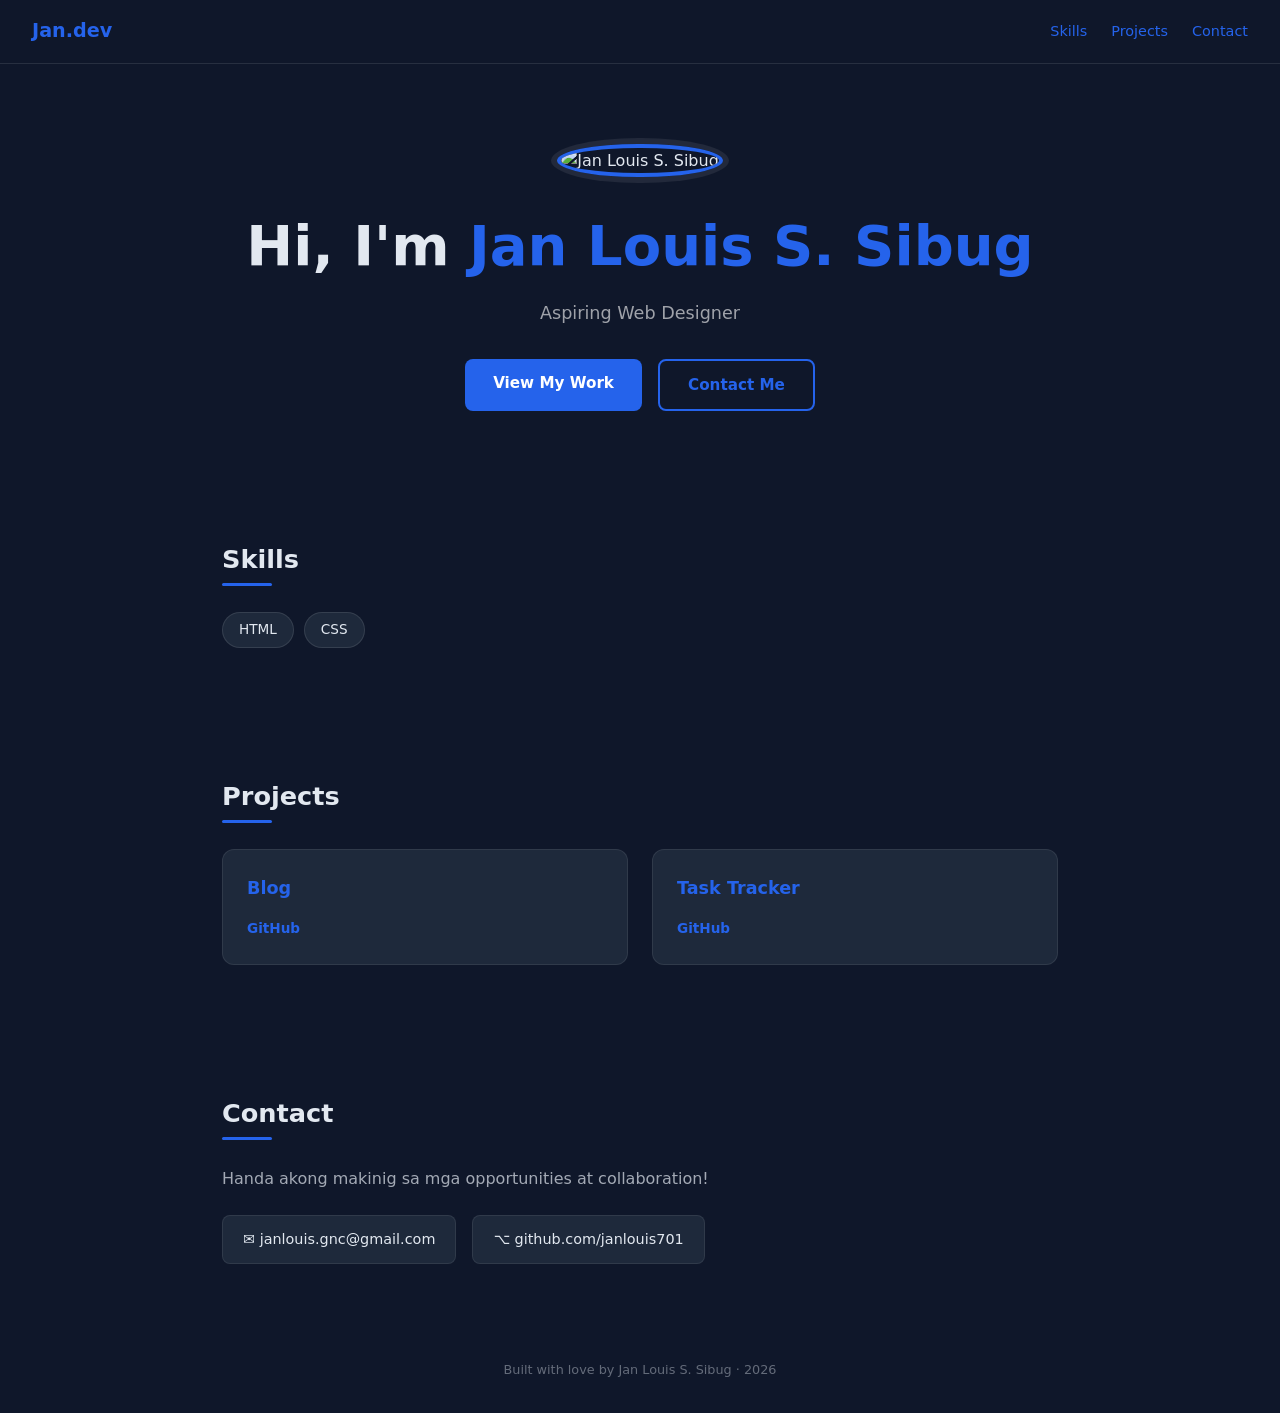
==== index.html @ bf00681b "Add files via upload" ====
<!DOCTYPE html>
<html lang="en">
<head>
<meta charset="UTF-8">
<meta name="viewport" content="width=device-width, initial-scale=1.0">
<title>Jan Louis S. Sibug — Portfolio</title>
<style>
  *, *::before, *::after { box-sizing: border-box; margin: 0; padding: 0; }
  :root { --primary: #2563EB; --bg: #0F172A; --text: #E2E8F0; --card: #1E293B; }
  body { background: var(--bg); color: var(--text); font-family: 'Segoe UI', system-ui, sans-serif; line-height: 1.6; }
  a { color: var(--primary); text-decoration: none; }
  a:hover { text-decoration: underline; }
  nav { display: flex; justify-content: space-between; align-items: center; padding: 1rem 2rem; border-bottom: 1px solid rgba(255,255,255,0.1); position: sticky; top: 0; background: var(--bg); z-index: 100; }
  .nav-logo { font-size: 1.2rem; font-weight: 700; color: var(--primary); }
  .nav-links { display: flex; gap: 1.5rem; font-size: 0.9rem; }
  .hero { text-align: center; padding: 5rem 2rem 4rem; }
  .hero-photo { margin-bottom: 1.5rem; }
  .hero h1 { font-size: clamp(2rem, 5vw, 3.5rem); font-weight: 800; margin-bottom: 0.5rem; }
  .hero h1 span { color: var(--primary); }
  .hero .role { font-size: 1.1rem; color: rgba(255,255,255,0.6); margin-bottom: 1.5rem; }
  .hero .bio { max-width: 600px; margin: 0 auto 2rem; opacity: 0.8; }
  .cta-group { display: flex; gap: 1rem; justify-content: center; flex-wrap: wrap; }
  .btn { padding: 0.75rem 1.75rem; border-radius: 8px; font-weight: 600; font-size: 0.95rem; transition: opacity 0.2s; }
  .btn-primary { background: var(--primary); color: #fff; }
  .btn-outline { border: 2px solid var(--primary); color: var(--primary); }
  .btn:hover { opacity: 0.85; }
  section { padding: 4rem 2rem; max-width: 900px; margin: 0 auto; }
  h2.section-title { font-size: 1.6rem; font-weight: 700; margin-bottom: 2rem; position: relative; display: inline-block; }
  h2.section-title::after { content: ''; position: absolute; bottom: -6px; left: 0; width: 50px; height: 3px; background: var(--primary); border-radius: 2px; }
  .skills-wrap { display: flex; flex-wrap: wrap; gap: 10px; }
  .skill-badge { background: var(--card); border: 1px solid rgba(255,255,255,0.1); padding: 6px 16px; border-radius: 999px; font-size: 0.85rem; }
  .projects-grid { display: grid; grid-template-columns: repeat(auto-fit, minmax(260px, 1fr)); gap: 1.5rem; }
  .project-card { background: var(--card); border-radius: 12px; padding: 1.5rem; border: 1px solid rgba(255,255,255,0.08); transition: transform 0.2s, box-shadow 0.2s; }
  .project-card:hover { transform: translateY(-4px); box-shadow: 0 12px 30px rgba(0,0,0,0.3); }
  .project-card h3 { font-size: 1.1rem; margin-bottom: 0.5rem; color: var(--primary); }
  .project-card p { font-size: 0.9rem; opacity: 0.8; margin-bottom: 0.5rem; }
  .project-card .tech { font-size: 0.8rem; opacity: 0.55; font-style: italic; }
  .proj-links { margin-top: 1rem; display: flex; gap: 1rem; }
  .proj-links a { font-size: 0.85rem; font-weight: 600; }
  .contact-grid { display: flex; gap: 1rem; flex-wrap: wrap; }
  .contact-link { display: flex; align-items: center; gap: 8px; background: var(--card); padding: 0.75rem 1.25rem; border-radius: 8px; border: 1px solid rgba(255,255,255,0.08); font-size: 0.9rem; transition: border-color 0.2s; color: var(--text); }
  .contact-link:hover { border-color: var(--primary); text-decoration: none; }
  footer { text-align: center; padding: 2rem; opacity: 0.4; font-size: 0.8rem; }
</style>
</head>
<body>
<nav>
  <div class="nav-logo">Jan.dev</div>
  <div class="nav-links">
    <a href="#skills">Skills</a>
    <a href="#projects">Projects</a>
    <a href="#contact">Contact</a>
  </div>
</nav>
<div class="hero">
  <div class="hero-photo"><img src="photo.jpg" alt="Jan Louis S. Sibug" style="width:130px;height:130px;object-fit:cover;border-radius:50%;border:4px solid #2563EB;box-shadow:0 0 0 6px rgba(255,255,255,0.08);" /></div>
  <h1>Hi, I'm <span>Jan Louis S. Sibug</span></h1>
  <p class="role">Aspiring Web Designer</p>
  <p class="bio"></p>
  <div class="cta-group">
    <a href="#projects" class="btn btn-primary">View My Work</a>
    <a href="#contact" class="btn btn-outline">Contact Me</a>
  </div>
</div>
<section id="skills">
  <h2 class="section-title">Skills</h2>
  <div class="skills-wrap">
    <span class="skill-badge">HTML</span>
    <span class="skill-badge">CSS</span>
  </div>
</section>
<section id="projects">
  <h2 class="section-title">Projects</h2>
  <div class="projects-grid">
    <div class="project-card">
      <h3>Blog</h3>
      <p></p>
      <p class="tech"></p>
      <div class="proj-links">
        <a href="https://github.com/janlouis791-ops/janlouis.portfolio/tree/main/blog" target="_blank">GitHub</a>
      </div>
    </div>
    <div class="project-card">
      <h3>Task Tracker</h3>
      <p></p>
      <p class="tech"></p>
      <div class="proj-links">
        <a href="https://github.com/janlouis791-ops/janlouis.portfolio/tree/main/task_tracker" target="_blank">GitHub</a>
      </div>
    </div>
  </div>
</section>
<section id="contact">
  <h2 class="section-title">Contact</h2>
  <p style="opacity:0.7;margin-bottom:1.5rem;">Handa akong makinig sa mga opportunities at collaboration!</p>
  <div class="contact-grid">
    <a href="mailto:janlouis.gnc@gmail.com" class="contact-link">✉ janlouis.gnc@gmail.com</a>
    <a href="https://github.com/janlouis701" target="_blank" class="contact-link">⌥ github.com/janlouis701</a>
  </div>
</section>
<footer>Built with love by Jan Louis S. Sibug · 2026</footer>
</body>
</html>
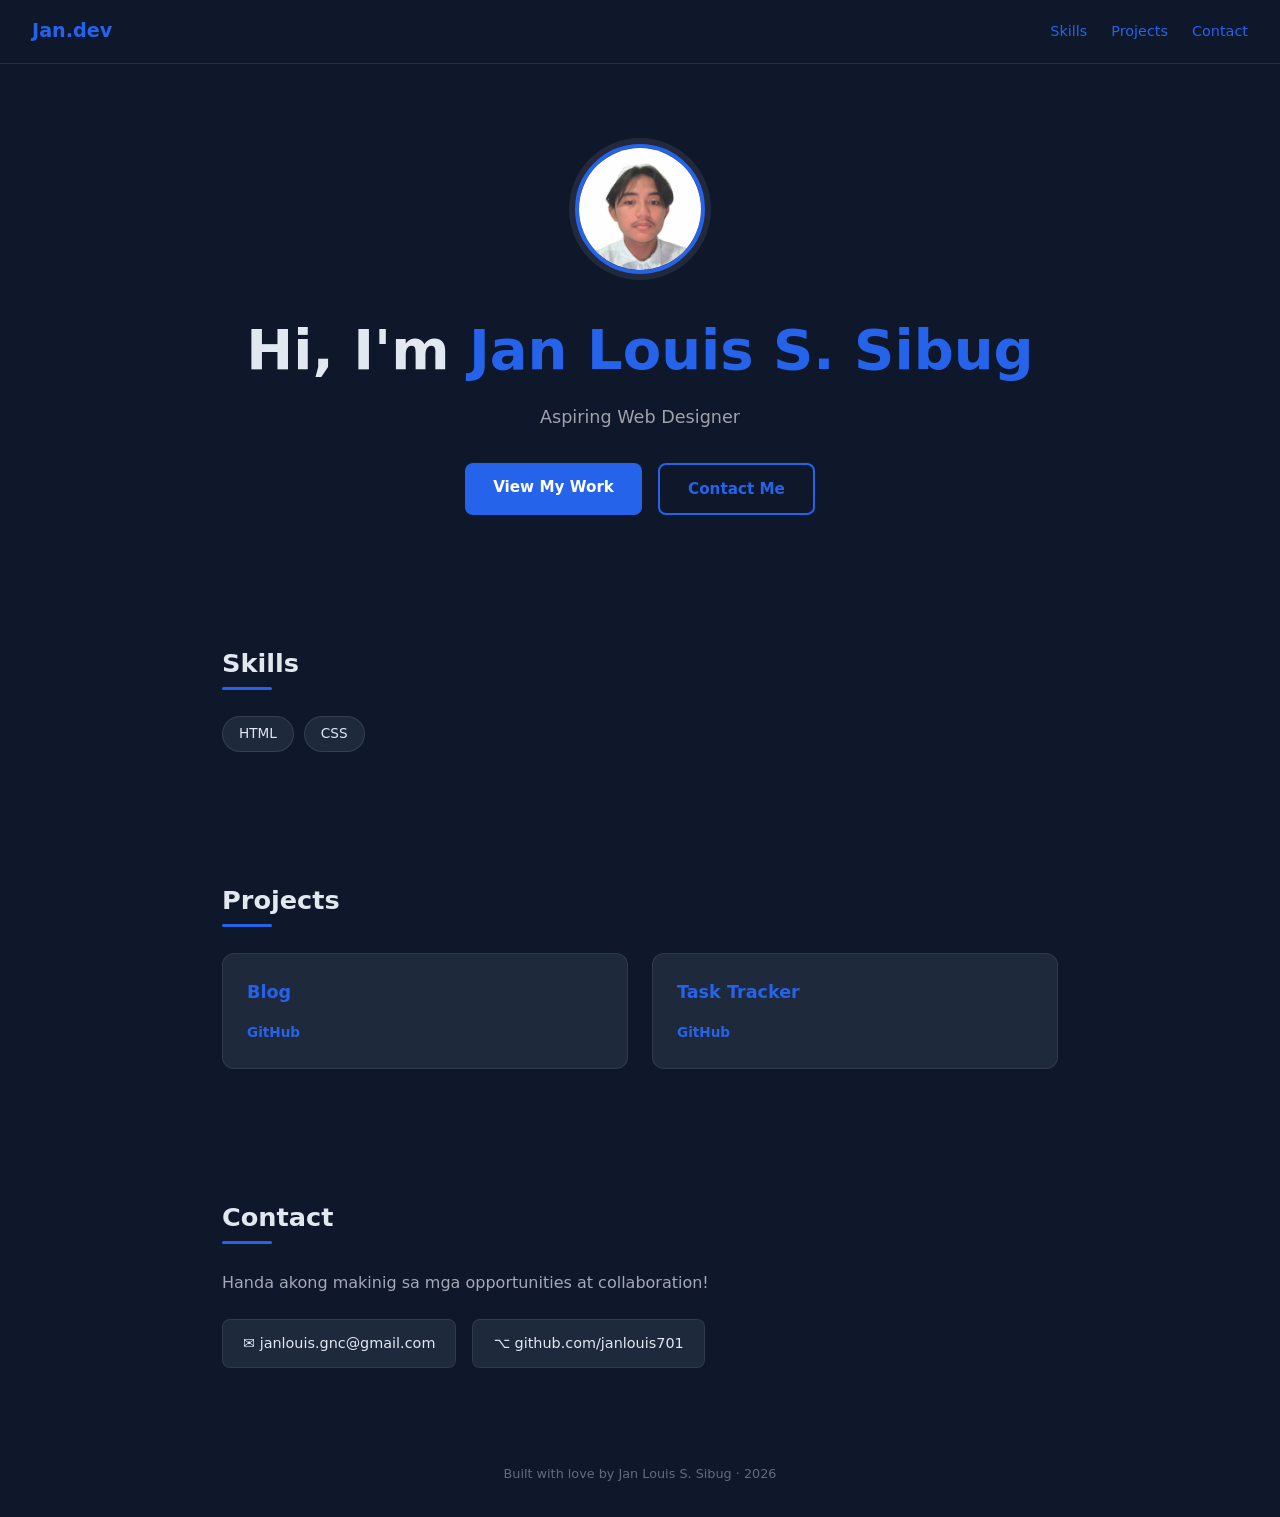
==== commit 841cbe72: "Add files via upload" ====
--- a/index.html
+++ b/index.html
@@ -53,7 +53,7 @@
   </div>
 </nav>
 <div class="hero">
-  <div class="hero-photo"><img src="photo.jpg" alt="Jan Louis S. Sibug" style="width:130px;height:130px;object-fit:cover;border-radius:50%;border:4px solid #2563EB;box-shadow:0 0 0 6px rgba(255,255,255,0.08);" /></div>
+  <div class="hero-photo"><img src="[data-uri]" alt="Jan Louis S. Sibug" style="width:130px;height:130px;object-fit:cover;border-radius:50%;border:4px solid #2563EB;box-shadow:0 0 0 6px rgba(255,255,255,0.08);" /></div>
   <h1>Hi, I'm <span>Jan Louis S. Sibug</span></h1>
   <p class="role">Aspiring Web Designer</p>
   <p class="bio"></p>
